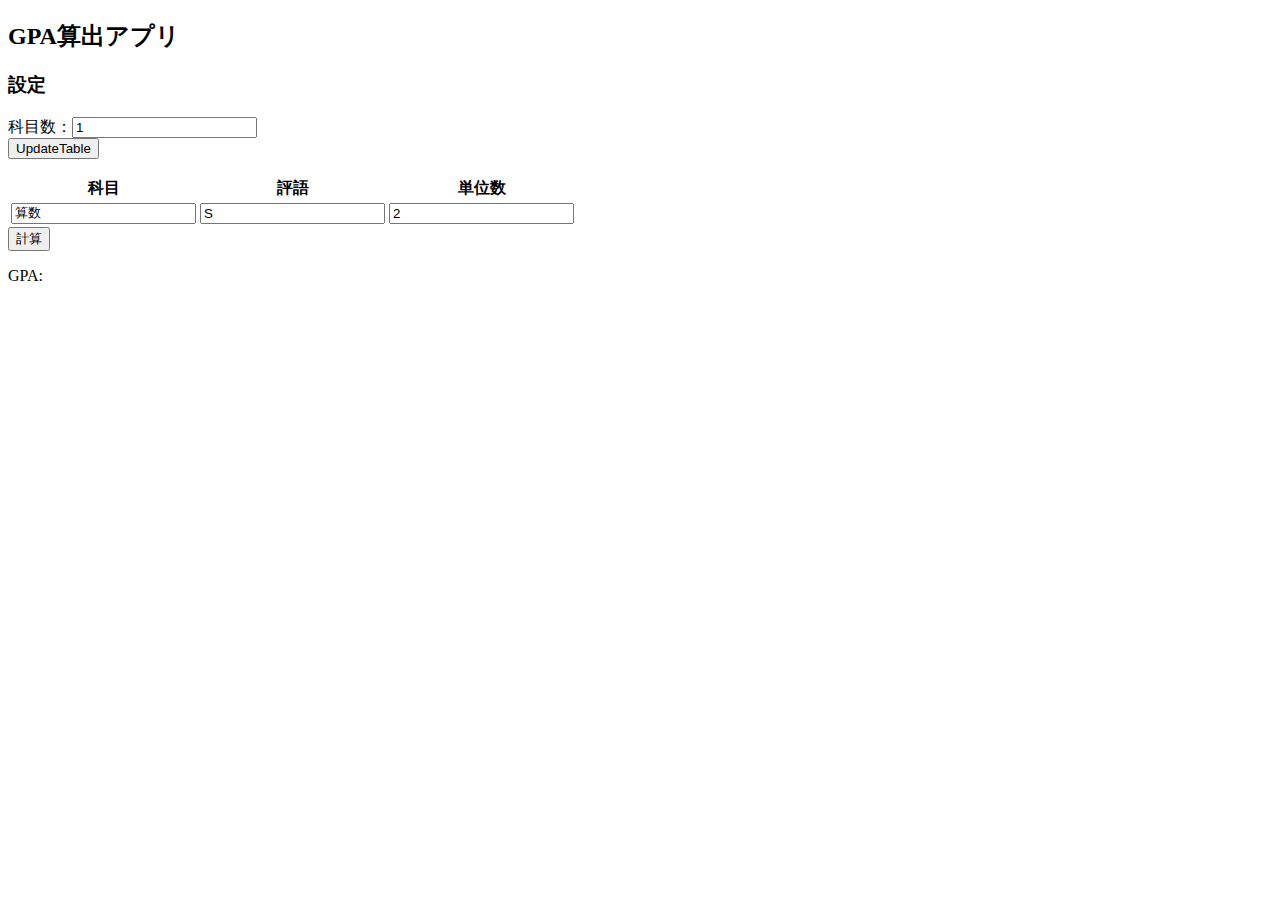
==== index.html @ 68a54080 "変更前に動かないコードをコミットしとく" ====
<!DOCTYPE html>

<html lang="ja">

<head>
    <meta charset="UTF-8">
    <meta content="ja">
    <style>
        .subject-table {
            width: 100%;
            text-align: center;
            border: 2px solid black;
            /* border-collapse: collapse; */
        }
    </style>
</head>

<body>
    <div class="top-title">
        <h2>GPA算出アプリ</h2>
    </div>
    <div>
        <div>
            <h3>設定</h3>
        </div>
        <div>
            <p>
                科目数：<input type="text" id="input-total-subjects" value="1"><br>
                <button onclick="updateTable()">UpdateTable</button>
            </p>
        </div>
    </div>
    <div class="contents">
        <table class="table-subject">
            <tr>
                <th>科目</th>
                <th>評語</th>
                <th>単位数</th>
            </tr>
            <tr>
                <td><input type="text" class="subject" value="算数"></td>
                <td><input type="text" class="score" value="S"></td>
                <td><input type="text" class="credit" value="2"></td>
            </tr>
        </table>
        <button onclick="clacGPA()">計算</button>
    </div>
    <div class="output">
        <p>
            GPA: <span id="gpa"></span>
        </p>
    </div>
    <script>
        function updateTable() {
            let totalSubjects = document.getElementById("input-total-subjects").value;
            let tableInstance = document.getElementById("table-subject");


            for (let i = 0; i < totalSubjects; i++) {

                let newRow = tableInstance.insertCell("tr");

                let td_cell_subject = document.createElement("td");
                let td_cell_score = document.createElement("td");
                let td_cell_creadit = document.createElement("td");

                let input_cell_subject = document.createElement("input");
                let input_cell_score = document.createElement("input");
                let input_cell_credit = document.createElement("input");

                input_cell_subject.classList.add("subject");
                input_cell_score.classList.add("score");
                input_cell_credit.classList.add("credit");

                td_cell_subject.appendChild(input_cell_subject);
                td_cell_score.appendChild(input_cell_score);
                td_cell_creadit.appendChild(input_cell_subject);

                newRow.insertCell(td_cell_subject)
                newRow.insertCell(td_cell_score)
                newRow.insertCell(td_cell_creadit)
                // newRow.appendChild(td_cell_subject);
                // newRow.appendChild(td_cell_score);
                // newRow.appendChild(td_cell_creadit);
                tableInstance.appendChild(newRow);
            }
        }

        function clacGPA() {
        }
    </script>
</body>

</html>
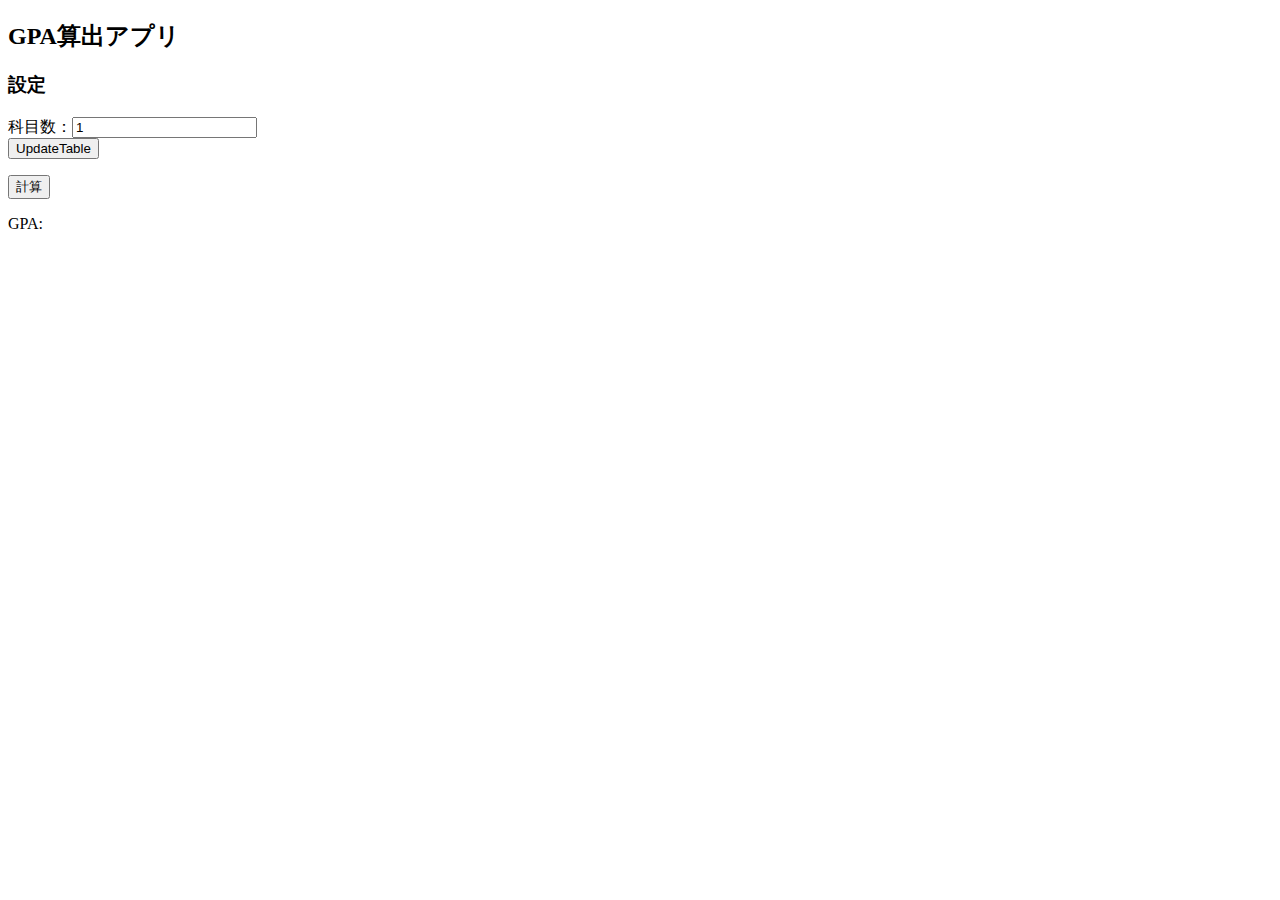
==== commit e5d8abec: "thのテーブルのカラムをコメントアウトしたものを消す前にコミット" ====
--- a/index.html
+++ b/index.html
@@ -32,6 +32,7 @@
     </div>
     <div class="contents">
         <table class="table-subject">
+            <!--
             <tr>
                 <th>科目</th>
                 <th>評語</th>
@@ -42,6 +43,7 @@
                 <td><input type="text" class="score" value="S"></td>
                 <td><input type="text" class="credit" value="2"></td>
             </tr>
+            -->
         </table>
         <button onclick="clacGPA()">計算</button>
     </div>
@@ -52,37 +54,37 @@
     </div>
     <script>
         function updateTable() {
-            let totalSubjects = document.getElementById("input-total-subjects").value;
-            let tableInstance = document.getElementById("table-subject");
+            const totalSubjects = document.getElementById("input-total-subjects").value;
+            const table = document.getElementById("table-subject");
 
 
             for (let i = 0; i < totalSubjects; i++) {
+                const newRow = document.createElement("tr");
 
-                let newRow = tableInstance.insertCell("tr");
+                for (let i = 0; i < 3; i++) {
+                    const newTd = document.createElement("td");
+                    const newInput = document.createElement("input");
 
-                let td_cell_subject = document.createElement("td");
-                let td_cell_score = document.createElement("td");
-                let td_cell_creadit = document.createElement("td");
+                    switch (i) {
 
-                let input_cell_subject = document.createElement("input");
-                let input_cell_score = document.createElement("input");
-                let input_cell_credit = document.createElement("input");
-
-                input_cell_subject.classList.add("subject");
-                input_cell_score.classList.add("score");
-                input_cell_credit.classList.add("credit");
-
-                td_cell_subject.appendChild(input_cell_subject);
-                td_cell_score.appendChild(input_cell_score);
-                td_cell_creadit.appendChild(input_cell_subject);
-
-                newRow.insertCell(td_cell_subject)
-                newRow.insertCell(td_cell_score)
-                newRow.insertCell(td_cell_creadit)
-                // newRow.appendChild(td_cell_subject);
-                // newRow.appendChild(td_cell_score);
-                // newRow.appendChild(td_cell_creadit);
-                tableInstance.appendChild(newRow);
+                        case 0:
+                            newInput.className = "subject";
+                            newInput.value = "Math";
+                            break;
+                        case 1:
+                            newInput.className = "score";
+                            newInput.value = "S";
+                            break;
+                        case 2:
+                            newInput.className = "credit";
+                            newInput.value = 2;
+                            break;
+                    }
+                    newInput.type = "text"
+                    newTd.appendChild(newInput);
+                    newRow.appendChild(newTd);
+                }
+                table.appendChild(newRow);
             }
         }
 
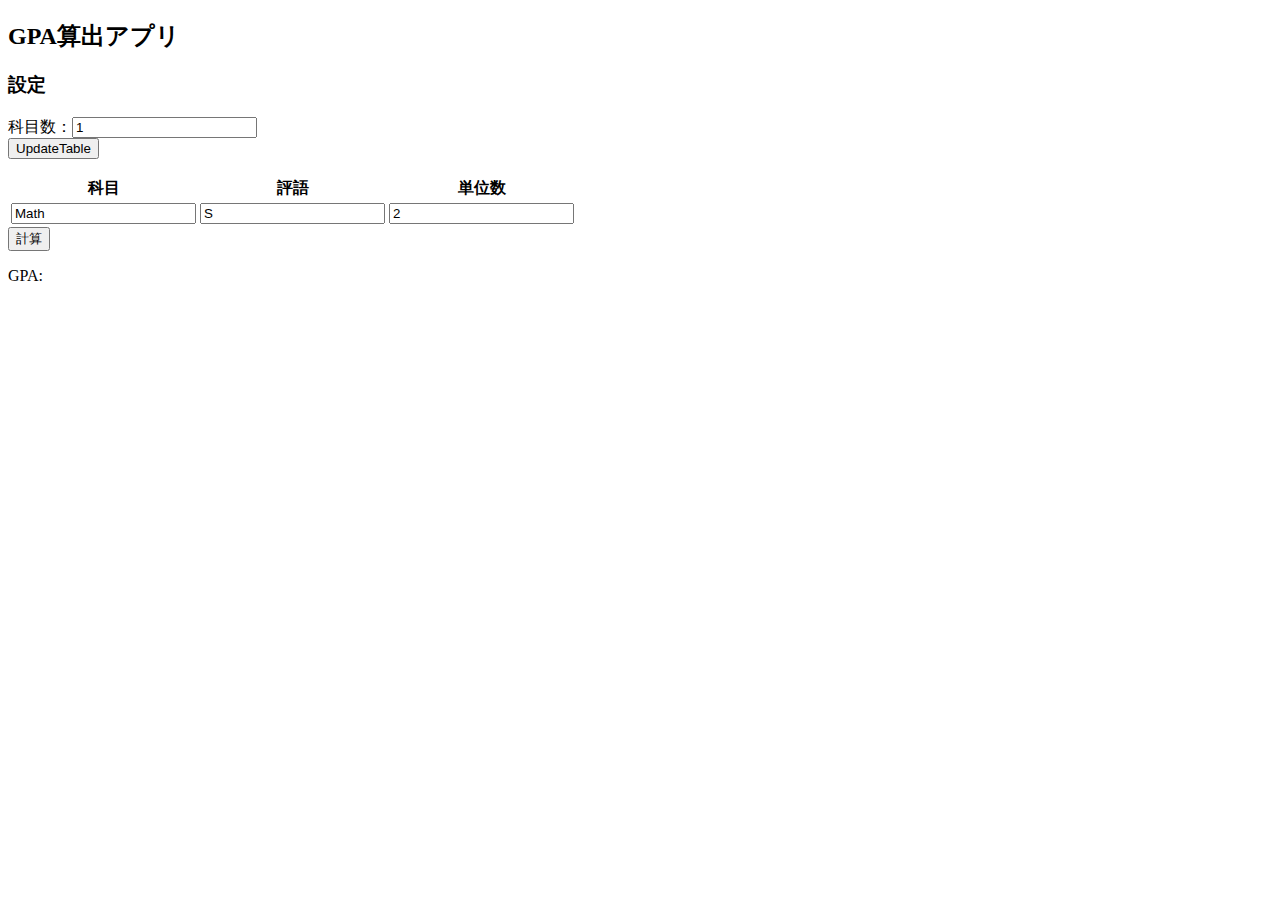
==== commit 766fcb1d: "入力テーブルのUIは完成！やった～！" ====
--- a/index.html
+++ b/index.html
@@ -4,7 +4,6 @@
 
 <head>
     <meta charset="UTF-8">
-    <meta content="ja">
     <style>
         .subject-table {
             width: 100%;
@@ -13,6 +12,13 @@
             /* border-collapse: collapse; */
         }
     </style>
+    <script src="script.js"></script>
+    <script>
+        // let table = document.getElementById("table-subject")
+        // let trElements = table.querySelectorAll("tr");
+        // console.log();
+        // trElements.item(1);
+    </script>
 </head>
 
 <body>
@@ -26,71 +32,21 @@
         <div>
             <p>
                 科目数：<input type="text" id="input-total-subjects" value="1"><br>
-                <button onclick="updateTable()">UpdateTable</button>
+                <button onclick="GPADataContole.updateTable()">UpdateTable</button>
             </p>
         </div>
     </div>
+
     <div class="contents">
-        <table class="table-subject">
-            <!--
-            <tr>
-                <th>科目</th>
-                <th>評語</th>
-                <th>単位数</th>
-            </tr>
-            <tr>
-                <td><input type="text" class="subject" value="算数"></td>
-                <td><input type="text" class="score" value="S"></td>
-                <td><input type="text" class="credit" value="2"></td>
-            </tr>
-            -->
-        </table>
+        <table id="table-subject"></table>
         <button onclick="clacGPA()">計算</button>
     </div>
+
     <div class="output">
         <p>
             GPA: <span id="gpa"></span>
         </p>
     </div>
-    <script>
-        function updateTable() {
-            const totalSubjects = document.getElementById("input-total-subjects").value;
-            const table = document.getElementById("table-subject");
-
-
-            for (let i = 0; i < totalSubjects; i++) {
-                const newRow = document.createElement("tr");
-
-                for (let i = 0; i < 3; i++) {
-                    const newTd = document.createElement("td");
-                    const newInput = document.createElement("input");
-
-                    switch (i) {
-
-                        case 0:
-                            newInput.className = "subject";
-                            newInput.value = "Math";
-                            break;
-                        case 1:
-                            newInput.className = "score";
-                            newInput.value = "S";
-                            break;
-                        case 2:
-                            newInput.className = "credit";
-                            newInput.value = 2;
-                            break;
-                    }
-                    newInput.type = "text"
-                    newTd.appendChild(newInput);
-                    newRow.appendChild(newTd);
-                }
-                table.appendChild(newRow);
-            }
-        }
-
-        function clacGPA() {
-        }
-    </script>
 </body>
 
 </html>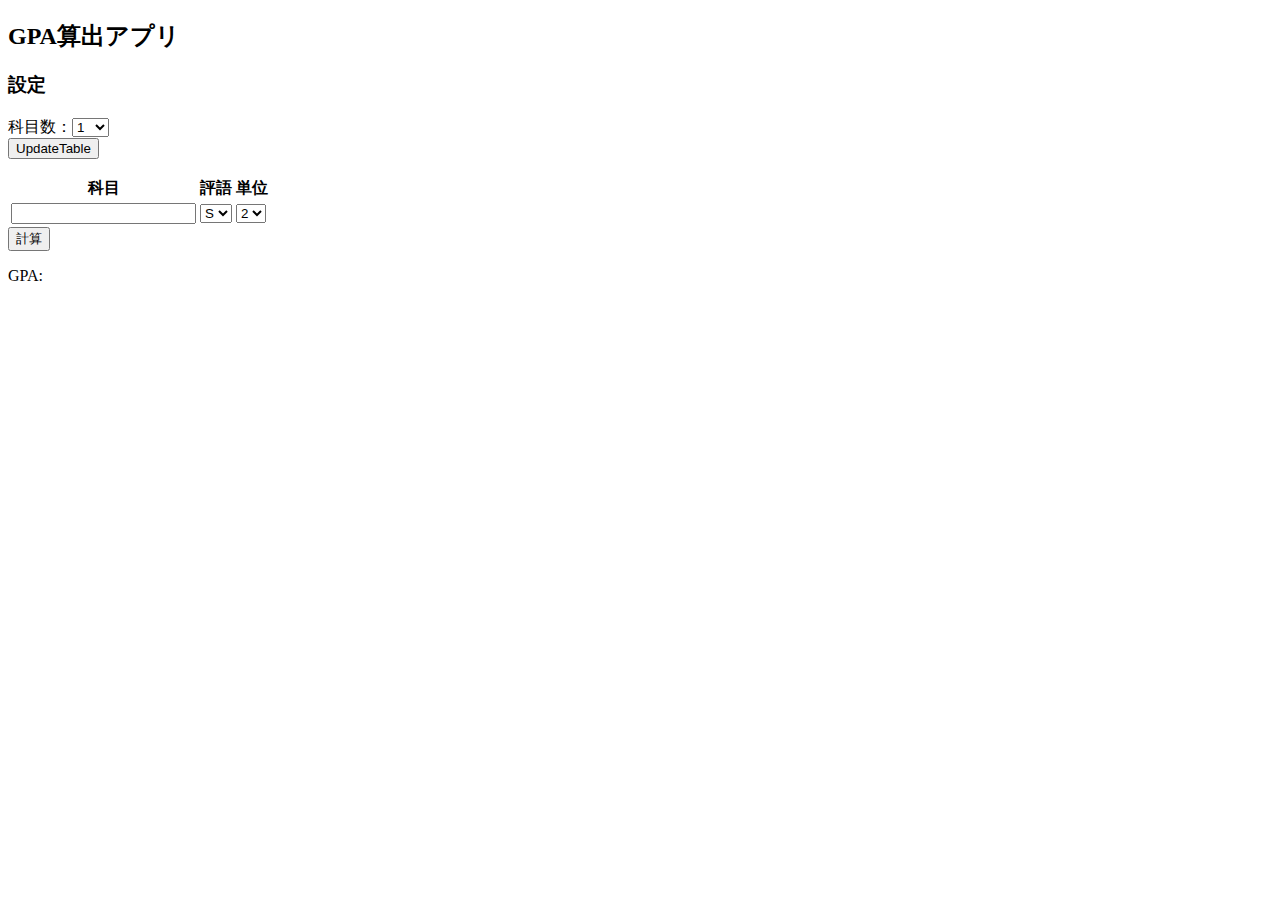
==== commit 17be1b6c: "セレクタで入力できるようになり例外処理も書かなくてよくなった" ====
--- a/index.html
+++ b/index.html
@@ -4,14 +4,7 @@
 
 <head>
     <meta charset="UTF-8">
-    <style>
-        .subject-table {
-            width: 100%;
-            text-align: center;
-            border: 2px solid black;
-            /* border-collapse: collapse; */
-        }
-    </style>
+    <link rel="stylesheet" href="style.css">
     <script src="script.js"></script>
     <script>
         // let table = document.getElementById("table-subject")
@@ -31,15 +24,19 @@
         </div>
         <div>
             <p>
-                科目数：<input type="text" id="input-total-subjects" value="1"><br>
-                <button onclick="GPADataContole.updateTable()">UpdateTable</button>
+                <!--
+                    科目数：<input type="text" id="input-total-subjects" value="1"><br>
+                -->
+                科目数：<select id="select-total-subjects"></select>
+                <br>
+                <button onclick="updateTable()">UpdateTable</button>
             </p>
         </div>
     </div>
 
     <div class="contents">
         <table id="table-subject"></table>
-        <button onclick="clacGPA()">計算</button>
+        <button onclick="getGpa()">計算</button>
     </div>
 
     <div class="output">
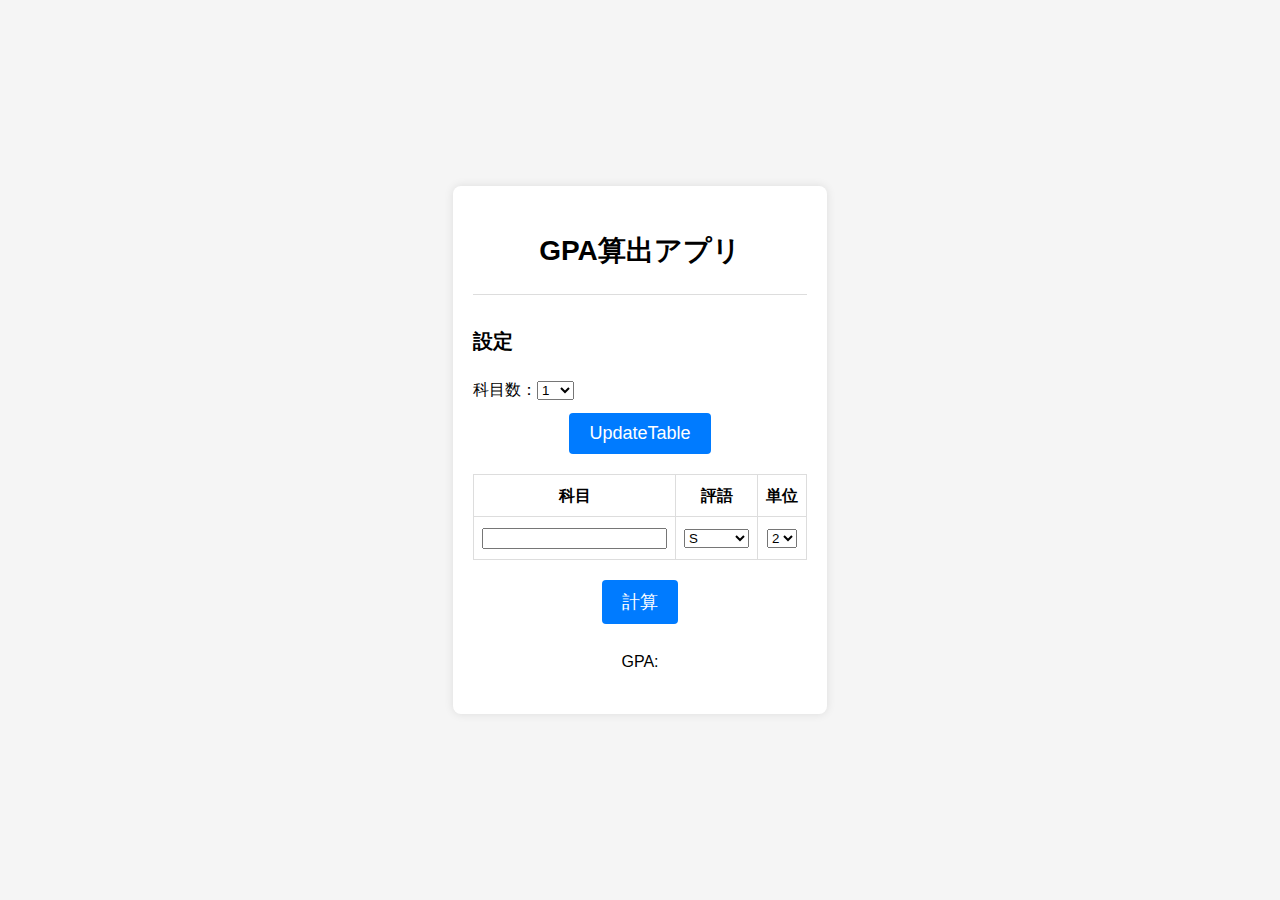
==== commit 4fe0e563: "cssはchatGPA3.5に書かせたけど動く...やべえ、まあ完成したからよし" ====
--- a/index.html
+++ b/index.html
@@ -4,46 +4,37 @@
 
 <head>
     <meta charset="UTF-8">
+    <script src="script.js"></script>
     <link rel="stylesheet" href="style.css">
-    <script src="script.js"></script>
-    <script>
-        // let table = document.getElementById("table-subject")
-        // let trElements = table.querySelectorAll("tr");
-        // console.log();
-        // trElements.item(1);
-    </script>
 </head>
 
 <body>
-    <div class="top-title">
-        <h2>GPA算出アプリ</h2>
-    </div>
-    <div>
-        <div>
-            <h3>設定</h3>
+    <div class="all">
+
+        <div class="contents">
+            <h2 id="top-title">GPA算出アプリ</h2>
+            <div class="config">
+                <h3>設定</h3>
+                <p>
+                    <!--
+                    科目数：<input type="text" id="input-total-subjects" value="1"><br>
+                    -->
+                    科目数：<select id="select-total-subjects"></select>
+                    <br>
+                    <button onclick="updateTable()">UpdateTable</button>
+                </p>
+
+                <table id="table-subject"></table>
+                <button onclick="getGpa()">計算</button>
+            </div>
+
+            <div class="output">
+                <p>
+                    GPA: <span id="gpa"></span>
+                </p>
+            </div>
         </div>
-        <div>
-            <p>
-                <!--
-                    科目数：<input type="text" id="input-total-subjects" value="1"><br>
-                -->
-                科目数：<select id="select-total-subjects"></select>
-                <br>
-                <button onclick="updateTable()">UpdateTable</button>
-            </p>
-        </div>
-    </div>
-
-    <div class="contents">
-        <table id="table-subject"></table>
-        <button onclick="getGpa()">計算</button>
-    </div>
-
-    <div class="output">
-        <p>
-            GPA: <span id="gpa"></span>
-        </p>
     </div>
 </body>
 
-</html>+</html>
--- a/style.css
+++ b/style.css
@@ -0,0 +1,92 @@
+/* style.css */
+/* css だけはチャットGPA3.5使って自動生成したから バグ出たらごめん */
+
+/* Global styles */
+body {
+    font-family: Arial, sans-serif;
+    line-height: 1.6;
+    margin: 0;
+    padding: 0;
+}
+
+.all {
+    display: flex;
+    justify-content: center;
+    align-items: center;
+    height: 100vh;
+    background-color: #f5f5f5;
+}
+
+.contents {
+    max-width: 500px;
+    padding: 20px;
+    border-radius: 8px;
+    background-color: #fff;
+    box-shadow: 0 0 10px rgba(0, 0, 0, 0.1);
+}
+
+/* Header */
+#top-title {
+    text-align: center;
+    font-size: 28px;
+    margin-bottom: 20px;
+}
+
+/* Configuration */
+.config {
+    border-top: 1px solid #ddd;
+    padding-top: 10px;
+    margin-top: 20px;
+}
+
+.config h3 {
+    font-size: 20px;
+}
+
+.config p {
+    margin: 10px 0;
+}
+
+/* Table */
+#table-subject {
+    width: 100%;
+    border-collapse: collapse;
+    margin: 20px 0;
+}
+
+#table-subject th,
+#table-subject td {
+    border: 1px solid #ddd;
+    padding: 8px;
+    text-align: center;
+}
+
+/* Calculation button */
+button {
+    display: block;
+    margin: 10px auto;
+    padding: 10px 20px;
+    font-size: 18px;
+    background-color: #007bff;
+    color: #fff;
+    border: none;
+    border-radius: 4px;
+    cursor: pointer;
+}
+
+/* Output */
+.output {
+    text-align: center;
+}
+
+#gpa {
+    font-size: 24px;
+    font-weight: bold;
+}
+
+/* Responsive adjustments for smaller screens */
+@media (max-width: 600px) {
+    .contents {
+        max-width: 90%;
+    }
+}